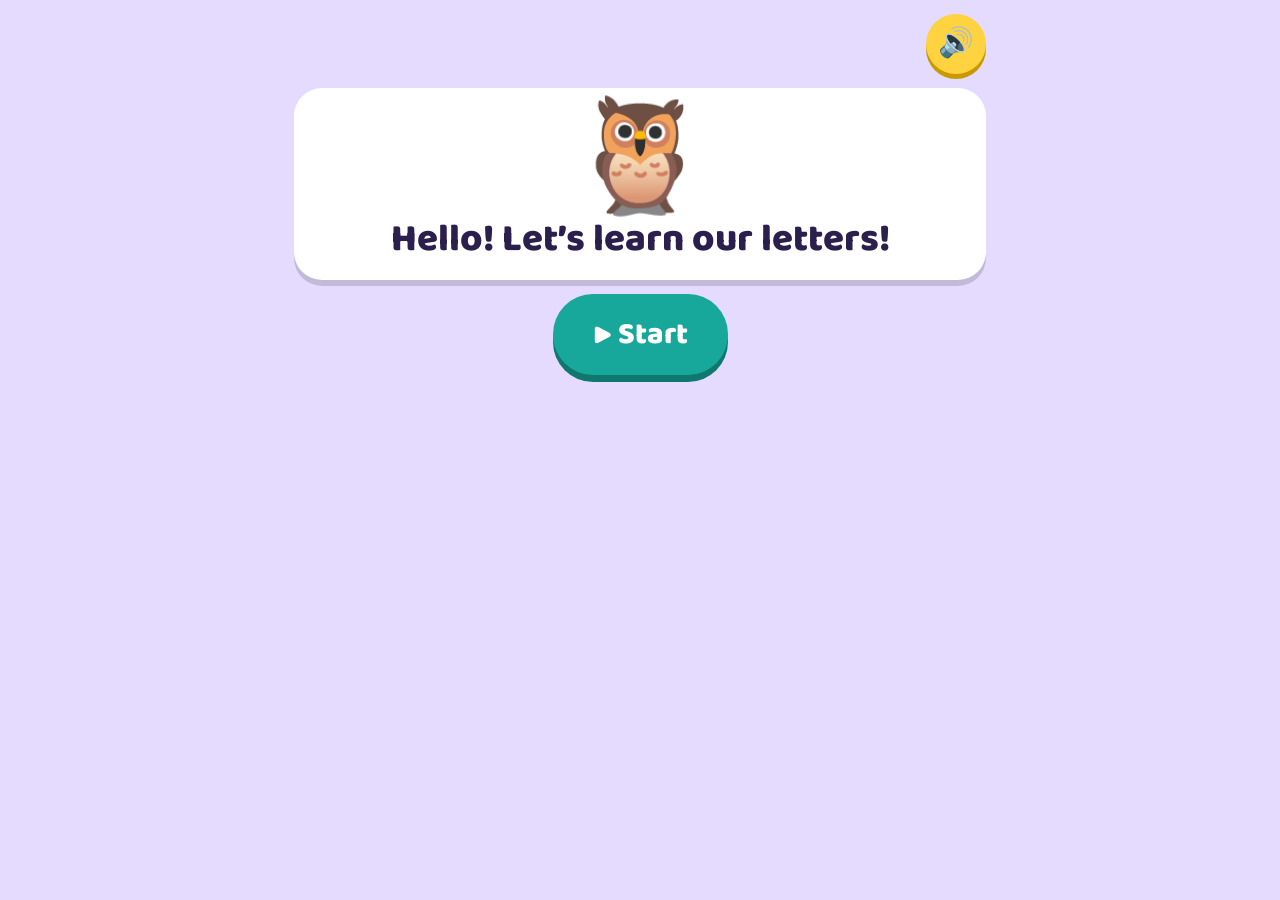
==== n1/eng.html @ c8e06a7d "Add files via upload" ====
<!DOCTYPE html>
<html lang="en">
<head>
<meta charset="utf-8">
<meta name="viewport" content="width=device-width, initial-scale=1, viewport-fit=cover">
<title>Let’s Learn Letters! Nursery 1 English</title>
<link href="https://fonts.googleapis.com/css2?family=Baloo+2:wght@600;800&display=swap" rel="stylesheet">
<style>
:root{--bg:#e4dbff;--card:#fff;--ink:#2a1f4d;--sun:#ffd23f;--teal:#17a89b;--coral:#ff6b6b;--sky:#2f8fe0;
box-sizing:border-box;padding-top:env(safe-area-inset-top,0px);padding-bottom:env(safe-area-inset-bottom,0px)}
@media (prefers-color-scheme:dark){:root:not([data-theme="light"]){--bg:#241a4a;--card:#372b6b;--ink:#fff7e0}}
:root[data-theme="dark"]{--bg:#241a4a;--card:#372b6b;--ink:#fff7e0}
*{box-sizing:border-box;-webkit-tap-highlight-color:transparent}
html,body{margin:0;min-height:100%}
body{background:var(--bg);color:var(--ink);font-family:"Baloo 2","Comic Sans MS","Trebuchet MS",sans-serif;font-weight:600;text-align:center;touch-action:manipulation;user-select:none}
#app{max-width:720px;margin:0 auto;padding:14px;min-height:100vh;display:flex;flex-direction:column;gap:14px}
button{font:inherit;color:inherit;cursor:pointer;border:0}
button:focus-visible{outline:5px solid var(--sky);outline-offset:3px}
.top{display:flex;align-items:center;justify-content:space-between;gap:10px}
.stars{display:flex;gap:4px;flex-wrap:wrap;justify-content:center;font-size:1.6rem}
.stars span{filter:grayscale(1);opacity:.35;transition:.3s}
.stars span.on{filter:none;opacity:1;transform:scale(1.2)}
.round{width:60px;height:60px;border-radius:50%;background:var(--sun);font-size:1.8rem;box-shadow:0 5px 0 #c99a00;color:#2a1f4d}
.round:active{transform:translateY(4px);box-shadow:0 1px 0 #c99a00}
.card{background:var(--card);border-radius:28px;padding:18px;box-shadow:0 6px 0 rgba(0,0,0,.15)}
.prompt{font-size:clamp(1.6rem,6vw,2.4rem);font-weight:800;line-height:1.15}
.play{display:flex;gap:16px;justify-content:center;align-items:center;min-height:130px}
.letter{font-size:clamp(6rem,30vw,10rem);font-weight:800;line-height:1;color:var(--coral)}
.pic{font-size:clamp(5rem,26vw,8rem);background:var(--bg);border-radius:30px;padding:8px 18px;line-height:1.1;box-shadow:0 6px 0 rgba(0,0,0,.18)}
.pic:active{transform:scale(1.08)}
.pic small{display:block;font-size:1.5rem;font-weight:800}
.choices{display:flex;gap:14px;justify-content:center;flex-wrap:wrap}
.opt{width:clamp(95px,28vw,135px);height:clamp(95px,28vw,135px);border-radius:30px;font-size:3.6rem;font-weight:800;color:#fff;box-shadow:0 7px 0 rgba(0,0,0,.25);line-height:1}
.opt small{display:block;font-size:1.3rem}
.opt:nth-child(1){background:var(--coral)}.opt:nth-child(2){background:var(--sky)}.opt:nth-child(3){background:var(--teal)}
.opt.picopt{background:var(--card)!important;color:var(--ink);font-size:3.6rem}
.opt:active{transform:translateY(5px);box-shadow:0 2px 0 rgba(0,0,0,.25)}
.big{font-size:1.9rem;font-weight:800;padding:16px 40px;border-radius:40px;background:var(--teal);color:#fff;box-shadow:0 7px 0 #0f776e}
.big:active{transform:translateY(5px);box-shadow:0 2px 0 #0f776e}
.mascot{font-size:7rem;line-height:1}
.msg{min-height:2.4rem;font-size:1.7rem;font-weight:800;color:var(--teal)}
.msg.bad{color:var(--coral)}
.shake{animation:shake .4s}
@keyframes shake{25%{transform:translateX(-10px)}75%{transform:translateX(10px)}}
.hop{animation:hop .6s}
@keyframes hop{40%{transform:translateY(-24px) scale(1.1)}}
@media (prefers-reduced-motion:reduce){*{animation:none!important;transition:none!important}}
</style>
</head>
<body>
<div id="app"></div>
<script>
var L=[['A','Apple','🍎'],['B','Ball','⚽'],['C','Cat','🐱'],['D','Dog','🐶'],['E','Egg','🥚'],['F','Fish','🐟'],['G','Goat','🐐'],['H','Hat','👒'],['I','Ice cream','🍦'],['J','Juice','🧃']];
var GOOD=['Great job!','Well done!','Super!','You are a star!','Wonderful!','Hooray!','Fantastic!'];
var app=document.getElementById('app'),sound=true,rounds=[],idx=0,score=0,cur=null,ac=null;

function say(t){try{if(!sound||!window.speechSynthesis)return;speechSynthesis.cancel();var u=new SpeechSynthesisUtterance(t);u.rate=.75;u.pitch=1.3;speechSynthesis.speak(u)}catch(e){}}
function tone(seq){try{if(!sound)return;ac=ac||new(window.AudioContext||window.webkitAudioContext)();seq.forEach(function(f,i){var o=ac.createOscillator(),g=ac.createGain(),t=ac.currentTime+i*.13;o.type='triangle';o.frequency.value=f;g.gain.setValueAtTime(.18,t);g.gain.exponentialRampToValueAtTime(.001,t+.25);o.connect(g);g.connect(ac.destination);o.start(t);o.stop(t+.26)})}catch(e){}}
function pick(a){return a[Math.floor(Math.random()*a.length)]}
function shuffle(a){return a.sort(function(){return Math.random()-.5})}
function three(ans){var s=[ans];while(s.length<3){var x=pick(L);if(s.indexOf(x)<0)s.push(x)}return shuffle(s)}
function toggle(){sound=!sound;document.getElementById('snd').textContent=sound?'🔊':'🔇';if(!sound&&window.speechSynthesis)speechSynthesis.cancel()}

function home(){
  app.innerHTML='<div class="top"><span></span><button class="round" id="snd" aria-label="Sound on or off">'+(sound?'🔊':'🔇')+'</button></div>'+
  '<div class="card"><div class="mascot">🦉</div><div class="prompt">Hello! Let’s learn our letters!</div></div>'+
  '<div><button class="big" id="go">▶ Start</button></div>';
  document.getElementById('snd').onclick=toggle;
  document.getElementById('go').onclick=function(){
    var ls=shuffle(L.slice()),t=['meet','find','pic','meet','find','pic','find','pic'],m=0;
    rounds=t.map(function(k,i){return {t:k,l:ls[i%ls.length]}});idx=0;score=0;next();
  };
}
function bar(){
  var s='';for(var i=0;i<rounds.length;i++)s+='<span class="'+(i<score?'on':'')+'">⭐</span>';
  return '<div class="top"><div class="stars">'+s+'</div><button class="round" id="rep" aria-label="Hear again">🔊</button></div>';
}
function shell(prompt,mid,low){
  app.innerHTML=bar()+'<div class="card"><div class="prompt">'+prompt+'</div></div><div class="card play" id="play">'+mid+'</div><div class="msg" id="msg"></div><div class="choices" id="ch">'+(low||'')+'</div>';
  document.getElementById('rep').onclick=function(){say(cur.say)};
}
function setMsg(t,bad){var m=document.getElementById('msg');m.textContent=t;m.className='msg'+(bad?' bad':'')}
function correct(el){
  var c=pick(GOOD);score++;tone([523,659,784,1047]);setMsg(c+' ⭐');
  if(el)el.classList.add('hop');
  setTimeout(function(){say(c)},350);
  app.querySelectorAll('button.opt').forEach(function(b){b.disabled=true});
  setTimeout(function(){idx++;next()},2200);
}
function wrong(el){
  tone([220,180]);setMsg('Oops! Try again, you can do it!',true);el.classList.remove('shake');void el.offsetWidth;el.classList.add('shake');say('Oops! Try again. You can do it!');
}
function next(){
  if(idx>=rounds.length)return finish();
  var r=rounds[idx];
  if(r.t==='meet')meet(r.l);else if(r.t==='find')find(r.l);else pic(r.l);
}
function meet(l){
  cur={say:l[0]+' is for '+l[1]+'. Touch the picture to hear it again.'};
  shell('Meet the letter '+l[0],'<div class="letter">'+l[0]+l[0].toLowerCase()+'</div><button class="pic" id="pc" aria-label="'+l[1]+'">'+l[2]+'<small>'+l[1]+'</small></button>','<button class="big" id="nx">Next ➜</button>');
  say(cur.say);
  document.getElementById('pc').onclick=function(){tone([660]);say(cur.say)};
  document.getElementById('nx').onclick=function(){correct(this)};
}
function find(l){
  cur={say:'Touch the letter '+l[0]+'.'};
  shell('Touch the letter '+l[0],'<div class="pic" style="font-size:5rem">'+l[2]+'<small>'+l[1]+'</small></div>','');
  say(cur.say);
  var ch=document.getElementById('ch');
  ch.innerHTML=three(l).map(function(o){return '<button class="opt" data-k="'+o[0]+'" aria-label="letter '+o[0]+'">'+o[0]+'<small>'+o[0].toLowerCase()+'</small></button>'}).join('');
  Array.prototype.forEach.call(ch.children,function(b){b.onclick=function(){b.dataset.k===l[0]?correct(b):wrong(b)}});
}
function pic(l){
  cur={say:'Which one starts with the letter '+l[0]+'?'};
  shell('Which one starts with <span style="color:var(--coral);font-size:1.4em">'+l[0]+'</span>?','<div class="letter">'+l[0]+'</div>','');
  say(cur.say);
  var ch=document.getElementById('ch');
  ch.innerHTML=three(l).map(function(o){return '<button class="opt picopt" data-k="'+o[0]+'" aria-label="'+o[1]+'">'+o[2]+'</button>'}).join('');
  Array.prototype.forEach.call(ch.children,function(b){b.onclick=function(){
    var o=L.filter(function(x){return x[0]===b.dataset.k})[0];say(o[1]);
    b.dataset.k===l[0]?setTimeout(function(){correct(b)},900):wrong(b);
  }});
}
function finish(){
  tone([523,659,784,1047,784,1047,1319]);
  var s='';for(var i=0;i<score;i++)s+='⭐';
  app.innerHTML='<div class="top"><span></span><button class="round" id="snd">'+(sound?'🔊':'🔇')+'</button></div><div class="card"><div class="mascot hop">🦉🎉</div><div class="prompt">You did it! You are a letter star!</div><div class="stars" style="margin-top:10px">'+s+'</div></div><div><button class="big" id="again">↻ Play again</button></div>';
  document.getElementById('snd').onclick=toggle;
  document.getElementById('again').onclick=home;
  setTimeout(function(){say('You did it! You are a letter star!')},400);
}
home();
</script>
</body>
</html>
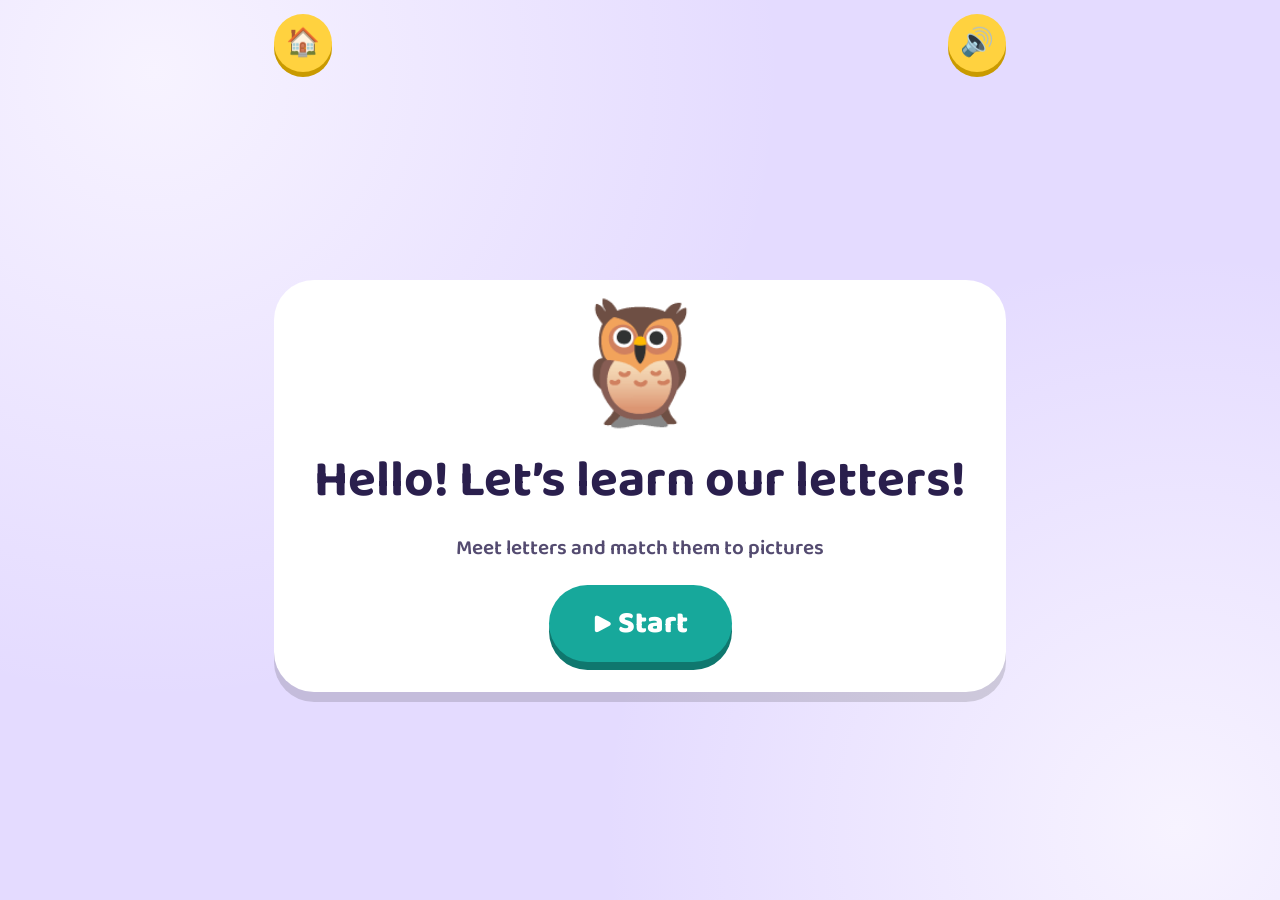
==== commit 66fb2569: "Add files via upload" ====
--- a/n1/eng.html
+++ b/n1/eng.html
@@ -1,135 +1,22 @@
 <!DOCTYPE html>
-<html lang="en">
-<head>
-<meta charset="utf-8">
-<meta name="viewport" content="width=device-width, initial-scale=1, viewport-fit=cover">
+<html lang="en"><head><meta charset="utf-8"><meta name="viewport" content="width=device-width, initial-scale=1, viewport-fit=cover">
 <title>Let’s Learn Letters! Nursery 1 English</title>
-<link href="https://fonts.googleapis.com/css2?family=Baloo+2:wght@600;800&display=swap" rel="stylesheet">
-<style>
-:root{--bg:#e4dbff;--card:#fff;--ink:#2a1f4d;--sun:#ffd23f;--teal:#17a89b;--coral:#ff6b6b;--sky:#2f8fe0;
-box-sizing:border-box;padding-top:env(safe-area-inset-top,0px);padding-bottom:env(safe-area-inset-bottom,0px)}
-@media (prefers-color-scheme:dark){:root:not([data-theme="light"]){--bg:#241a4a;--card:#372b6b;--ink:#fff7e0}}
-:root[data-theme="dark"]{--bg:#241a4a;--card:#372b6b;--ink:#fff7e0}
-*{box-sizing:border-box;-webkit-tap-highlight-color:transparent}
-html,body{margin:0;min-height:100%}
-body{background:var(--bg);color:var(--ink);font-family:"Baloo 2","Comic Sans MS","Trebuchet MS",sans-serif;font-weight:600;text-align:center;touch-action:manipulation;user-select:none}
-#app{max-width:720px;margin:0 auto;padding:14px;min-height:100vh;display:flex;flex-direction:column;gap:14px}
-button{font:inherit;color:inherit;cursor:pointer;border:0}
-button:focus-visible{outline:5px solid var(--sky);outline-offset:3px}
-.top{display:flex;align-items:center;justify-content:space-between;gap:10px}
-.stars{display:flex;gap:4px;flex-wrap:wrap;justify-content:center;font-size:1.6rem}
-.stars span{filter:grayscale(1);opacity:.35;transition:.3s}
-.stars span.on{filter:none;opacity:1;transform:scale(1.2)}
-.round{width:60px;height:60px;border-radius:50%;background:var(--sun);font-size:1.8rem;box-shadow:0 5px 0 #c99a00;color:#2a1f4d}
-.round:active{transform:translateY(4px);box-shadow:0 1px 0 #c99a00}
-.card{background:var(--card);border-radius:28px;padding:18px;box-shadow:0 6px 0 rgba(0,0,0,.15)}
-.prompt{font-size:clamp(1.6rem,6vw,2.4rem);font-weight:800;line-height:1.15}
-.play{display:flex;gap:16px;justify-content:center;align-items:center;min-height:130px}
-.letter{font-size:clamp(6rem,30vw,10rem);font-weight:800;line-height:1;color:var(--coral)}
-.pic{font-size:clamp(5rem,26vw,8rem);background:var(--bg);border-radius:30px;padding:8px 18px;line-height:1.1;box-shadow:0 6px 0 rgba(0,0,0,.18)}
-.pic:active{transform:scale(1.08)}
-.pic small{display:block;font-size:1.5rem;font-weight:800}
-.choices{display:flex;gap:14px;justify-content:center;flex-wrap:wrap}
-.opt{width:clamp(95px,28vw,135px);height:clamp(95px,28vw,135px);border-radius:30px;font-size:3.6rem;font-weight:800;color:#fff;box-shadow:0 7px 0 rgba(0,0,0,.25);line-height:1}
-.opt small{display:block;font-size:1.3rem}
-.opt:nth-child(1){background:var(--coral)}.opt:nth-child(2){background:var(--sky)}.opt:nth-child(3){background:var(--teal)}
-.opt.picopt{background:var(--card)!important;color:var(--ink);font-size:3.6rem}
-.opt:active{transform:translateY(5px);box-shadow:0 2px 0 rgba(0,0,0,.25)}
-.big{font-size:1.9rem;font-weight:800;padding:16px 40px;border-radius:40px;background:var(--teal);color:#fff;box-shadow:0 7px 0 #0f776e}
-.big:active{transform:translateY(5px);box-shadow:0 2px 0 #0f776e}
-.mascot{font-size:7rem;line-height:1}
-.msg{min-height:2.4rem;font-size:1.7rem;font-weight:800;color:var(--teal)}
-.msg.bad{color:var(--coral)}
-.shake{animation:shake .4s}
-@keyframes shake{25%{transform:translateX(-10px)}75%{transform:translateX(10px)}}
-.hop{animation:hop .6s}
-@keyframes hop{40%{transform:translateY(-24px) scale(1.1)}}
-@media (prefers-reduced-motion:reduce){*{animation:none!important;transition:none!important}}
-</style>
-</head>
-<body>
-<div id="app"></div>
+<link href="https://fonts.googleapis.com/css2?family=Baloo+2:wght@600;800&display=swap" rel="stylesheet"><link rel="stylesheet" href="kids.css"></head>
+<body class="eng"><div id="app"></div><script src="kids.js"></script>
 <script>
 var L=[['A','Apple','🍎'],['B','Ball','⚽'],['C','Cat','🐱'],['D','Dog','🐶'],['E','Egg','🥚'],['F','Fish','🐟'],['G','Goat','🐐'],['H','Hat','👒'],['I','Ice cream','🍦'],['J','Juice','🧃']];
-var GOOD=['Great job!','Well done!','Super!','You are a star!','Wonderful!','Hooray!','Fantastic!'];
-var app=document.getElementById('app'),sound=true,rounds=[],idx=0,score=0,cur=null,ac=null;
-
-function say(t){try{if(!sound||!window.speechSynthesis)return;speechSynthesis.cancel();var u=new SpeechSynthesisUtterance(t);u.rate=.75;u.pitch=1.3;speechSynthesis.speak(u)}catch(e){}}
-function tone(seq){try{if(!sound)return;ac=ac||new(window.AudioContext||window.webkitAudioContext)();seq.forEach(function(f,i){var o=ac.createOscillator(),g=ac.createGain(),t=ac.currentTime+i*.13;o.type='triangle';o.frequency.value=f;g.gain.setValueAtTime(.18,t);g.gain.exponentialRampToValueAtTime(.001,t+.25);o.connect(g);g.connect(ac.destination);o.start(t);o.stop(t+.26)})}catch(e){}}
-function pick(a){return a[Math.floor(Math.random()*a.length)]}
-function shuffle(a){return a.sort(function(){return Math.random()-.5})}
-function three(ans){var s=[ans];while(s.length<3){var x=pick(L);if(s.indexOf(x)<0)s.push(x)}return shuffle(s)}
-function toggle(){sound=!sound;document.getElementById('snd').textContent=sound?'🔊':'🔇';if(!sound&&window.speechSynthesis)speechSynthesis.cancel()}
-
-function home(){
-  app.innerHTML='<div class="top"><span></span><button class="round" id="snd" aria-label="Sound on or off">'+(sound?'🔊':'🔇')+'</button></div>'+
-  '<div class="card"><div class="mascot">🦉</div><div class="prompt">Hello! Let’s learn our letters!</div></div>'+
-  '<div><button class="big" id="go">▶ Start</button></div>';
-  document.getElementById('snd').onclick=toggle;
-  document.getElementById('go').onclick=function(){
-    var ls=shuffle(L.slice()),t=['meet','find','pic','meet','find','pic','find','pic'],m=0;
-    rounds=t.map(function(k,i){return {t:k,l:ls[i%ls.length]}});idx=0;score=0;next();
-  };
-}
-function bar(){
-  var s='';for(var i=0;i<rounds.length;i++)s+='<span class="'+(i<score?'on':'')+'">⭐</span>';
-  return '<div class="top"><div class="stars">'+s+'</div><button class="round" id="rep" aria-label="Hear again">🔊</button></div>';
-}
-function shell(prompt,mid,low){
-  app.innerHTML=bar()+'<div class="card"><div class="prompt">'+prompt+'</div></div><div class="card play" id="play">'+mid+'</div><div class="msg" id="msg"></div><div class="choices" id="ch">'+(low||'')+'</div>';
-  document.getElementById('rep').onclick=function(){say(cur.say)};
-}
-function setMsg(t,bad){var m=document.getElementById('msg');m.textContent=t;m.className='msg'+(bad?' bad':'')}
-function correct(el){
-  var c=pick(GOOD);score++;tone([523,659,784,1047]);setMsg(c+' ⭐');
-  if(el)el.classList.add('hop');
-  setTimeout(function(){say(c)},350);
-  app.querySelectorAll('button.opt').forEach(function(b){b.disabled=true});
-  setTimeout(function(){idx++;next()},2200);
-}
-function wrong(el){
-  tone([220,180]);setMsg('Oops! Try again, you can do it!',true);el.classList.remove('shake');void el.offsetWidth;el.classList.add('shake');say('Oops! Try again. You can do it!');
-}
-function next(){
-  if(idx>=rounds.length)return finish();
-  var r=rounds[idx];
-  if(r.t==='meet')meet(r.l);else if(r.t==='find')find(r.l);else pic(r.l);
-}
-function meet(l){
-  cur={say:l[0]+' is for '+l[1]+'. Touch the picture to hear it again.'};
-  shell('Meet the letter '+l[0],'<div class="letter">'+l[0]+l[0].toLowerCase()+'</div><button class="pic" id="pc" aria-label="'+l[1]+'">'+l[2]+'<small>'+l[1]+'</small></button>','<button class="big" id="nx">Next ➜</button>');
-  say(cur.say);
-  document.getElementById('pc').onclick=function(){tone([660]);say(cur.say)};
-  document.getElementById('nx').onclick=function(){correct(this)};
-}
-function find(l){
-  cur={say:'Touch the letter '+l[0]+'.'};
-  shell('Touch the letter '+l[0],'<div class="pic" style="font-size:5rem">'+l[2]+'<small>'+l[1]+'</small></div>','');
-  say(cur.say);
-  var ch=document.getElementById('ch');
-  ch.innerHTML=three(l).map(function(o){return '<button class="opt" data-k="'+o[0]+'" aria-label="letter '+o[0]+'">'+o[0]+'<small>'+o[0].toLowerCase()+'</small></button>'}).join('');
-  Array.prototype.forEach.call(ch.children,function(b){b.onclick=function(){b.dataset.k===l[0]?correct(b):wrong(b)}});
-}
-function pic(l){
-  cur={say:'Which one starts with the letter '+l[0]+'?'};
-  shell('Which one starts with <span style="color:var(--coral);font-size:1.4em">'+l[0]+'</span>?','<div class="letter">'+l[0]+'</div>','');
-  say(cur.say);
-  var ch=document.getElementById('ch');
-  ch.innerHTML=three(l).map(function(o){return '<button class="opt picopt" data-k="'+o[0]+'" aria-label="'+o[1]+'">'+o[2]+'</button>'}).join('');
-  Array.prototype.forEach.call(ch.children,function(b){b.onclick=function(){
-    var o=L.filter(function(x){return x[0]===b.dataset.k})[0];say(o[1]);
-    b.dataset.k===l[0]?setTimeout(function(){correct(b)},900):wrong(b);
-  }});
-}
-function finish(){
-  tone([523,659,784,1047,784,1047,1319]);
-  var s='';for(var i=0;i<score;i++)s+='⭐';
-  app.innerHTML='<div class="top"><span></span><button class="round" id="snd">'+(sound?'🔊':'🔇')+'</button></div><div class="card"><div class="mascot hop">🦉🎉</div><div class="prompt">You did it! You are a letter star!</div><div class="stars" style="margin-top:10px">'+s+'</div></div><div><button class="big" id="again">↻ Play again</button></div>';
-  document.getElementById('snd').onclick=toggle;
-  document.getElementById('again').onclick=home;
-  setTimeout(function(){say('You did it! You are a letter star!')},400);
-}
-home();
-</script>
-</body>
-</html>
+var Q=[],qi=0;function nextL(){if(qi%L.length===0)Q=K.shuffle(L.slice());return Q[qi++%L.length]}
+function three(l){var s=[l];while(s.length<3){var x=K.pick(L);if(s.indexOf(x)<0)s.push(x)}return K.shuffle(s)}
+function meet(a){var l=nextL(),sp=l[0]+'. '+l[0]+' is for '+l[1]+'.';
+ a.ask('Meet the letter '+l[0],'Meet the letter '+l[0]+'. '+sp+' Touch the picture to hear it again.');
+ a.play('<div class="letter">'+l[0]+l[0].toLowerCase()+'</div><button class="pic" id="pc" aria-label="'+l[1]+'">'+l[2]+'<small>'+l[1]+'</small></button>');
+ a.$('pc').onclick=function(){this.classList.add('hop');a.tone([660,880]);a.say(sp)};
+ a.choose([{html:'Next ➜'}],function(o,el){a.ok(el)},'');var b=a.$('ch').firstChild;b.className='big';b.style.animation='none'}
+function find(a){var l=nextL();a.ask('Touch the letter '+l[0],'Touch the letter '+l[0]+'.');
+ a.play('<div class="pic">'+l[2]+'<small>'+l[1]+'</small></div>');
+ a.choose(three(l).map(function(o){return {k:o[0],html:o[0]+'<small>'+o[0].toLowerCase()+'</small>',label:'letter '+o[0]}}),function(o,el){o.k===l[0]?a.ok(el,l[0]+' is for '+l[1]+'.'):a.no(el)})}
+function pic(a){var l=nextL();a.ask('Which one starts with <span style="color:var(--coral);font-size:1.4em">'+l[0]+'</span>?','Which one starts with the letter '+l[0]+'?');
+ a.play('<div class="letter">'+l[0]+'</div>');
+ a.choose(three(l).map(function(o){return {k:o[0],nm:o[1],html:o[2],label:o[1]}}),function(o,el){a.say(o.nm);o.k===l[0]?setTimeout(function(){a.ok(el,l[0]+' is for '+o.nm+'.')},900):a.no(el)},'card')}
+K.run({id:'eng',mascot:'🦉',hello:'Hello! Let’s learn our letters!',sub:'Meet letters and match them to pictures',done:'You did it! You are a letter star!',rounds:function(){return [meet,find,pic,meet,find,pic,find,pic]}});
+</script></body></html>
--- a/n1/kids.css
+++ b/n1/kids.css
@@ -0,0 +1,62 @@
+:root{--sun:#ffd23f;--coral:#ff6b6b;--sky:#2f8fe0;box-sizing:border-box;padding-top:env(safe-area-inset-top,0px);padding-bottom:env(safe-area-inset-bottom,0px)}
+body{--bg:#cdebff;--bg2:#f0f9ff;--card:#fff;--ink:#1f2a44;--ac:#2fb463;--acd:#1b7f43}
+body.eng{--bg:#e4dbff;--bg2:#f7f3ff;--ink:#2a1f4d;--ac:#17a89b;--acd:#0f776e}
+body.sci{--bg:#d6f4cf;--bg2:#f2fcee;--ink:#12361f;--ac:#2e9e4f;--acd:#1c6e34}
+@media(prefers-color-scheme:dark){body,body.eng,body.sci{--bg:#1a2142;--bg2:#232c57;--card:#303b6a;--ink:#fff7e0}}
+*{box-sizing:border-box;-webkit-tap-highlight-color:transparent}
+html,body{margin:0;min-height:100%}
+body{background:radial-gradient(circle at 12% 8%,var(--bg2),transparent 45%),radial-gradient(circle at 92% 92%,var(--bg2),transparent 40%),var(--bg);color:var(--ink);font-family:"Baloo 2","Trebuchet MS","Comic Sans MS",sans-serif;font-weight:600;text-align:center;user-select:none;touch-action:manipulation}
+#app{max-width:760px;margin:0 auto;padding:14px;min-height:100vh;display:flex;flex-direction:column;gap:14px}
+button,a{font:inherit;color:inherit;cursor:pointer;border:0;text-decoration:none}
+:focus-visible{outline:5px solid var(--sky);outline-offset:3px}
+.top{display:flex;align-items:center;justify-content:space-between;gap:10px}
+.round{width:58px;height:58px;border-radius:50%;background:var(--sun);font-size:1.7rem;box-shadow:0 5px 0 #c99a00;color:#2a1f4d;display:grid;place-items:center;flex:none}
+.round:active{transform:translateY(4px);box-shadow:0 1px 0 #c99a00}
+.stars{display:flex;gap:3px;flex-wrap:wrap;justify-content:center;font-size:1.5rem}
+.stars span{filter:grayscale(1);opacity:.3;transition:.4s}
+.stars span.on{filter:none;opacity:1;transform:scale(1.25) rotate(360deg)}
+.stage{flex:1;display:flex;flex-direction:column;gap:14px;justify-content:center}
+.bubble{background:var(--card);border-radius:30px;padding:14px 16px;box-shadow:0 7px 0 rgba(0,0,0,.14);display:flex;align-items:center;gap:12px;text-align:left;position:relative}
+.bubble:after{content:"";position:absolute;bottom:-12px;left:42px;border:12px solid transparent;border-bottom:0;border-top-color:var(--card)}
+.bubble .face{font-size:3rem;flex:none}
+.pt{font-size:clamp(1.5rem,5.5vw,2.3rem);font-weight:800;line-height:1.12;flex:1;text-align:center}
+.pt small{display:block;font-size:.6em;opacity:.7}
+.play{background:var(--card);border-radius:34px;padding:16px;box-shadow:0 8px 0 rgba(0,0,0,.14);min-height:150px;display:flex;gap:14px;justify-content:center;align-items:center;flex-wrap:wrap;position:relative}
+.hero{background:var(--card);border-radius:40px;padding:30px 20px;box-shadow:0 10px 0 rgba(0,0,0,.14)}
+.hero h1{font-size:clamp(2rem,8vw,3.2rem);margin:10px 0}.hero p{margin:0 0 20px;opacity:.8;font-size:1.3rem}
+.mascot{font-size:7.5rem;line-height:1}.bob{animation:bob 2.4s ease-in-out infinite}
+@keyframes bob{50%{transform:translateY(-12px)}}
+.big{font-size:1.9rem;font-weight:800;padding:14px 44px;border-radius:44px;background:var(--ac);color:#fff;box-shadow:0 8px 0 var(--acd)}
+.big:active{transform:translateY(6px);box-shadow:0 2px 0 var(--acd)}
+.msg{min-height:2.3rem;font-size:1.7rem;font-weight:800;color:var(--ac)}.msg.bad{color:var(--coral)}
+.choices{display:flex;gap:14px;justify-content:center;flex-wrap:wrap;min-height:20px}
+.opt{width:clamp(95px,28vw,135px);height:clamp(100px,29vw,140px);border-radius:32px;font-size:3.6rem;font-weight:800;color:#fff;box-shadow:0 8px 0 rgba(0,0,0,.25);line-height:1;padding:6px;animation:pop .45s both}
+.opt small{display:block;font-size:1.25rem;font-weight:800;margin-top:4px}
+.opt:nth-child(1){background:var(--coral);animation-delay:0s}.opt:nth-child(2){background:var(--sky);animation-delay:.08s}.opt:nth-child(3){background:var(--ac);animation-delay:.16s}
+.opt.card{background:var(--card)!important;color:var(--ink)}
+.opt:active{transform:translateY(6px);box-shadow:0 2px 0 rgba(0,0,0,.25)}
+@keyframes pop{0%{transform:scale(0)}70%{transform:scale(1.12)}}
+.letter{font-size:clamp(7rem,32vw,11rem);font-weight:800;line-height:1;color:var(--coral);text-shadow:5px 6px 0 rgba(0,0,0,.12)}
+.pic{font-size:clamp(5rem,26vw,8.5rem);background:var(--bg);border-radius:36px;padding:8px 22px;line-height:1.1;box-shadow:0 7px 0 rgba(0,0,0,.18)}
+.pic small{display:block;font-size:1.5rem;font-weight:800}
+.pic:active{transform:scale(1.07)}
+.sing{animation:ring .9s infinite,wob .4s infinite}
+@keyframes ring{0%{box-shadow:0 0 0 0 rgba(47,143,224,.6)}100%{box-shadow:0 0 0 38px rgba(47,143,224,0)}}
+@keyframes wob{50%{transform:rotate(-4deg) scale(1.06)}}
+.tray{display:flex;flex-wrap:wrap;gap:12px;justify-content:center;padding:14px;border-radius:28px;background:repeating-linear-gradient(45deg,var(--bg),var(--bg) 14px,var(--bg2) 14px,var(--bg2) 28px);width:100%}
+.counter{width:100%;display:flex;justify-content:center;align-items:center;gap:10px;font-size:1.3rem;font-weight:800}
+.counter b{display:grid;place-items:center;width:86px;height:86px;border-radius:50%;background:var(--ac);color:#fff;font-size:3.4rem;box-shadow:0 6px 0 var(--acd)}
+.counter b.bump{animation:pop .4s}
+.obj{position:relative;width:clamp(82px,22vw,108px);height:clamp(82px,22vw,108px);border-radius:50%;background:var(--card);font-size:clamp(2.8rem,12vw,3.8rem);box-shadow:0 7px 0 rgba(0,0,0,.2);display:grid;place-items:center;transition:.25s;animation:pop .5s both}
+.obj:active{transform:scale(1.1)}
+.obj.done{background:var(--sun);transform:translateY(5px) scale(.94);box-shadow:0 2px 0 rgba(0,0,0,.2)}
+.obj .badge{position:absolute;top:-10px;right:-10px;width:40px;height:40px;border-radius:50%;background:var(--coral);color:#fff;font-size:1.5rem;font-weight:800;display:grid;place-items:center;border:3px solid #fff;animation:pop .4s}
+.groups{display:flex;gap:14px;width:100%}
+.group{flex:1;background:var(--bg);border-radius:28px;padding:12px;font-size:clamp(1.8rem,8vw,2.8rem);line-height:1.25;box-shadow:0 7px 0 rgba(0,0,0,.18)}
+.group:active{transform:translateY(5px)}
+.word{font-size:1.6rem;font-weight:800;opacity:.8}
+.shake{animation:shake .4s}@keyframes shake{25%{transform:translateX(-10px)}75%{transform:translateX(10px)}}
+.hop{animation:hop .6s}@keyframes hop{40%{transform:translateY(-26px) scale(1.12)}}
+.confetti{position:fixed;top:-50px;font-size:2rem;pointer-events:none;z-index:50;animation:fall 2.3s ease-in forwards}
+@keyframes fall{to{transform:translate(var(--dx),115vh) rotate(540deg)}}
+@media(prefers-reduced-motion:reduce){*{animation:none!important;transition:none!important}.confetti{display:none}}
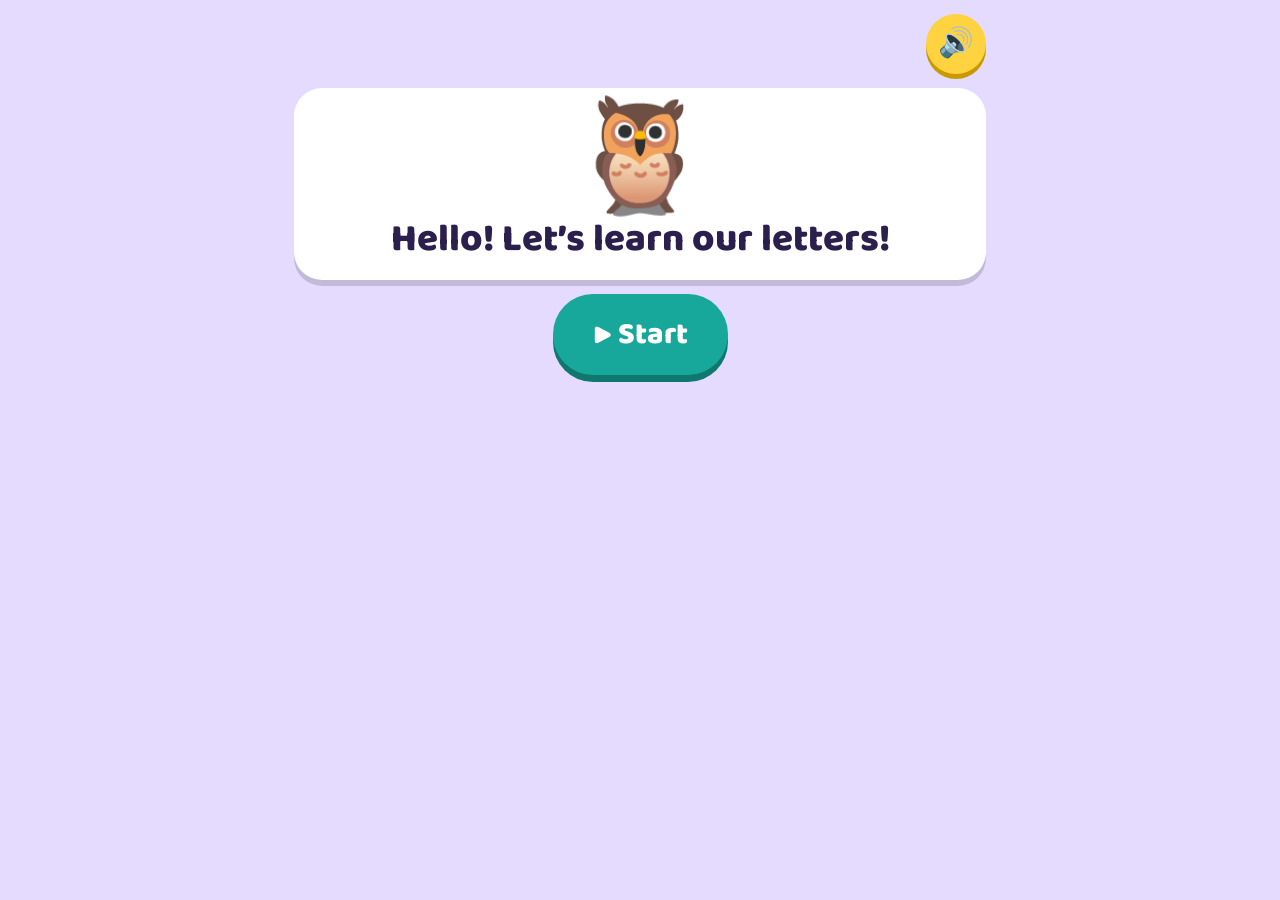
==== commit 5277d269: "Add files via upload" ====
--- a/n1/eng.html
+++ b/n1/eng.html
@@ -1,22 +1,135 @@
 <!DOCTYPE html>
-<html lang="en"><head><meta charset="utf-8"><meta name="viewport" content="width=device-width, initial-scale=1, viewport-fit=cover">
+<html lang="en">
+<head>
+<meta charset="utf-8">
+<meta name="viewport" content="width=device-width, initial-scale=1, viewport-fit=cover">
 <title>Let’s Learn Letters! Nursery 1 English</title>
-<link href="https://fonts.googleapis.com/css2?family=Baloo+2:wght@600;800&display=swap" rel="stylesheet"><link rel="stylesheet" href="kids.css"></head>
-<body class="eng"><div id="app"></div><script src="kids.js"></script>
+<link href="https://fonts.googleapis.com/css2?family=Baloo+2:wght@600;800&display=swap" rel="stylesheet">
+<style>
+:root{--bg:#e4dbff;--card:#fff;--ink:#2a1f4d;--sun:#ffd23f;--teal:#17a89b;--coral:#ff6b6b;--sky:#2f8fe0;
+box-sizing:border-box;padding-top:env(safe-area-inset-top,0px);padding-bottom:env(safe-area-inset-bottom,0px)}
+@media (prefers-color-scheme:dark){:root:not([data-theme="light"]){--bg:#241a4a;--card:#372b6b;--ink:#fff7e0}}
+:root[data-theme="dark"]{--bg:#241a4a;--card:#372b6b;--ink:#fff7e0}
+*{box-sizing:border-box;-webkit-tap-highlight-color:transparent}
+html,body{margin:0;min-height:100%}
+body{background:var(--bg);color:var(--ink);font-family:"Baloo 2","Comic Sans MS","Trebuchet MS",sans-serif;font-weight:600;text-align:center;touch-action:manipulation;user-select:none}
+#app{max-width:720px;margin:0 auto;padding:14px;min-height:100vh;display:flex;flex-direction:column;gap:14px}
+button{font:inherit;color:inherit;cursor:pointer;border:0}
+button:focus-visible{outline:5px solid var(--sky);outline-offset:3px}
+.top{display:flex;align-items:center;justify-content:space-between;gap:10px}
+.stars{display:flex;gap:4px;flex-wrap:wrap;justify-content:center;font-size:1.6rem}
+.stars span{filter:grayscale(1);opacity:.35;transition:.3s}
+.stars span.on{filter:none;opacity:1;transform:scale(1.2)}
+.round{width:60px;height:60px;border-radius:50%;background:var(--sun);font-size:1.8rem;box-shadow:0 5px 0 #c99a00;color:#2a1f4d}
+.round:active{transform:translateY(4px);box-shadow:0 1px 0 #c99a00}
+.card{background:var(--card);border-radius:28px;padding:18px;box-shadow:0 6px 0 rgba(0,0,0,.15)}
+.prompt{font-size:clamp(1.6rem,6vw,2.4rem);font-weight:800;line-height:1.15}
+.play{display:flex;gap:16px;justify-content:center;align-items:center;min-height:130px}
+.letter{font-size:clamp(6rem,30vw,10rem);font-weight:800;line-height:1;color:var(--coral)}
+.pic{font-size:clamp(5rem,26vw,8rem);background:var(--bg);border-radius:30px;padding:8px 18px;line-height:1.1;box-shadow:0 6px 0 rgba(0,0,0,.18)}
+.pic:active{transform:scale(1.08)}
+.pic small{display:block;font-size:1.5rem;font-weight:800}
+.choices{display:flex;gap:14px;justify-content:center;flex-wrap:wrap}
+.opt{width:clamp(95px,28vw,135px);height:clamp(95px,28vw,135px);border-radius:30px;font-size:3.6rem;font-weight:800;color:#fff;box-shadow:0 7px 0 rgba(0,0,0,.25);line-height:1}
+.opt small{display:block;font-size:1.3rem}
+.opt:nth-child(1){background:var(--coral)}.opt:nth-child(2){background:var(--sky)}.opt:nth-child(3){background:var(--teal)}
+.opt.picopt{background:var(--card)!important;color:var(--ink);font-size:3.6rem}
+.opt:active{transform:translateY(5px);box-shadow:0 2px 0 rgba(0,0,0,.25)}
+.big{font-size:1.9rem;font-weight:800;padding:16px 40px;border-radius:40px;background:var(--teal);color:#fff;box-shadow:0 7px 0 #0f776e}
+.big:active{transform:translateY(5px);box-shadow:0 2px 0 #0f776e}
+.mascot{font-size:7rem;line-height:1}
+.msg{min-height:2.4rem;font-size:1.7rem;font-weight:800;color:var(--teal)}
+.msg.bad{color:var(--coral)}
+.shake{animation:shake .4s}
+@keyframes shake{25%{transform:translateX(-10px)}75%{transform:translateX(10px)}}
+.hop{animation:hop .6s}
+@keyframes hop{40%{transform:translateY(-24px) scale(1.1)}}
+@media (prefers-reduced-motion:reduce){*{animation:none!important;transition:none!important}}
+</style>
+</head>
+<body>
+<div id="app"></div>
 <script>
 var L=[['A','Apple','🍎'],['B','Ball','⚽'],['C','Cat','🐱'],['D','Dog','🐶'],['E','Egg','🥚'],['F','Fish','🐟'],['G','Goat','🐐'],['H','Hat','👒'],['I','Ice cream','🍦'],['J','Juice','🧃']];
-var Q=[],qi=0;function nextL(){if(qi%L.length===0)Q=K.shuffle(L.slice());return Q[qi++%L.length]}
-function three(l){var s=[l];while(s.length<3){var x=K.pick(L);if(s.indexOf(x)<0)s.push(x)}return K.shuffle(s)}
-function meet(a){var l=nextL(),sp=l[0]+'. '+l[0]+' is for '+l[1]+'.';
- a.ask('Meet the letter '+l[0],'Meet the letter '+l[0]+'. '+sp+' Touch the picture to hear it again.');
- a.play('<div class="letter">'+l[0]+l[0].toLowerCase()+'</div><button class="pic" id="pc" aria-label="'+l[1]+'">'+l[2]+'<small>'+l[1]+'</small></button>');
- a.$('pc').onclick=function(){this.classList.add('hop');a.tone([660,880]);a.say(sp)};
- a.choose([{html:'Next ➜'}],function(o,el){a.ok(el)},'');var b=a.$('ch').firstChild;b.className='big';b.style.animation='none'}
-function find(a){var l=nextL();a.ask('Touch the letter '+l[0],'Touch the letter '+l[0]+'.');
- a.play('<div class="pic">'+l[2]+'<small>'+l[1]+'</small></div>');
- a.choose(three(l).map(function(o){return {k:o[0],html:o[0]+'<small>'+o[0].toLowerCase()+'</small>',label:'letter '+o[0]}}),function(o,el){o.k===l[0]?a.ok(el,l[0]+' is for '+l[1]+'.'):a.no(el)})}
-function pic(a){var l=nextL();a.ask('Which one starts with <span style="color:var(--coral);font-size:1.4em">'+l[0]+'</span>?','Which one starts with the letter '+l[0]+'?');
- a.play('<div class="letter">'+l[0]+'</div>');
- a.choose(three(l).map(function(o){return {k:o[0],nm:o[1],html:o[2],label:o[1]}}),function(o,el){a.say(o.nm);o.k===l[0]?setTimeout(function(){a.ok(el,l[0]+' is for '+o.nm+'.')},900):a.no(el)},'card')}
-K.run({id:'eng',mascot:'🦉',hello:'Hello! Let’s learn our letters!',sub:'Meet letters and match them to pictures',done:'You did it! You are a letter star!',rounds:function(){return [meet,find,pic,meet,find,pic,find,pic]}});
-</script></body></html>
+var GOOD=['Great job!','Well done!','Super!','You are a star!','Wonderful!','Hooray!','Fantastic!'];
+var app=document.getElementById('app'),sound=true,rounds=[],idx=0,score=0,cur=null,ac=null;
+
+function say(t){try{if(!sound||!window.speechSynthesis)return;speechSynthesis.cancel();var u=new SpeechSynthesisUtterance(t);u.rate=.75;u.pitch=1.3;speechSynthesis.speak(u)}catch(e){}}
+function tone(seq){try{if(!sound)return;ac=ac||new(window.AudioContext||window.webkitAudioContext)();seq.forEach(function(f,i){var o=ac.createOscillator(),g=ac.createGain(),t=ac.currentTime+i*.13;o.type='triangle';o.frequency.value=f;g.gain.setValueAtTime(.18,t);g.gain.exponentialRampToValueAtTime(.001,t+.25);o.connect(g);g.connect(ac.destination);o.start(t);o.stop(t+.26)})}catch(e){}}
+function pick(a){return a[Math.floor(Math.random()*a.length)]}
+function shuffle(a){return a.sort(function(){return Math.random()-.5})}
+function three(ans){var s=[ans];while(s.length<3){var x=pick(L);if(s.indexOf(x)<0)s.push(x)}return shuffle(s)}
+function toggle(){sound=!sound;document.getElementById('snd').textContent=sound?'🔊':'🔇';if(!sound&&window.speechSynthesis)speechSynthesis.cancel()}
+
+function home(){
+  app.innerHTML='<div class="top"><span></span><button class="round" id="snd" aria-label="Sound on or off">'+(sound?'🔊':'🔇')+'</button></div>'+
+  '<div class="card"><div class="mascot">🦉</div><div class="prompt">Hello! Let’s learn our letters!</div></div>'+
+  '<div><button class="big" id="go">▶ Start</button></div>';
+  document.getElementById('snd').onclick=toggle;
+  document.getElementById('go').onclick=function(){
+    var ls=shuffle(L.slice()),t=['meet','find','pic','meet','find','pic','find','pic'],m=0;
+    rounds=t.map(function(k,i){return {t:k,l:ls[i%ls.length]}});idx=0;score=0;next();
+  };
+}
+function bar(){
+  var s='';for(var i=0;i<rounds.length;i++)s+='<span class="'+(i<score?'on':'')+'">⭐</span>';
+  return '<div class="top"><div class="stars">'+s+'</div><button class="round" id="rep" aria-label="Hear again">🔊</button></div>';
+}
+function shell(prompt,mid,low){
+  app.innerHTML=bar()+'<div class="card"><div class="prompt">'+prompt+'</div></div><div class="card play" id="play">'+mid+'</div><div class="msg" id="msg"></div><div class="choices" id="ch">'+(low||'')+'</div>';
+  document.getElementById('rep').onclick=function(){say(cur.say)};
+}
+function setMsg(t,bad){var m=document.getElementById('msg');m.textContent=t;m.className='msg'+(bad?' bad':'')}
+function correct(el){
+  var c=pick(GOOD);score++;tone([523,659,784,1047]);setMsg(c+' ⭐');
+  if(el)el.classList.add('hop');
+  setTimeout(function(){say(c)},350);
+  app.querySelectorAll('button.opt').forEach(function(b){b.disabled=true});
+  setTimeout(function(){idx++;next()},2200);
+}
+function wrong(el){
+  tone([220,180]);setMsg('Oops! Try again, you can do it!',true);el.classList.remove('shake');void el.offsetWidth;el.classList.add('shake');say('Oops! Try again. You can do it!');
+}
+function next(){
+  if(idx>=rounds.length)return finish();
+  var r=rounds[idx];
+  if(r.t==='meet')meet(r.l);else if(r.t==='find')find(r.l);else pic(r.l);
+}
+function meet(l){
+  cur={say:l[0]+' is for '+l[1]+'. Touch the picture to hear it again.'};
+  shell('Meet the letter '+l[0],'<div class="letter">'+l[0]+l[0].toLowerCase()+'</div><button class="pic" id="pc" aria-label="'+l[1]+'">'+l[2]+'<small>'+l[1]+'</small></button>','<button class="big" id="nx">Next ➜</button>');
+  say(cur.say);
+  document.getElementById('pc').onclick=function(){tone([660]);say(cur.say)};
+  document.getElementById('nx').onclick=function(){correct(this)};
+}
+function find(l){
+  cur={say:'Touch the letter '+l[0]+'.'};
+  shell('Touch the letter '+l[0],'<div class="pic" style="font-size:5rem">'+l[2]+'<small>'+l[1]+'</small></div>','');
+  say(cur.say);
+  var ch=document.getElementById('ch');
+  ch.innerHTML=three(l).map(function(o){return '<button class="opt" data-k="'+o[0]+'" aria-label="letter '+o[0]+'">'+o[0]+'<small>'+o[0].toLowerCase()+'</small></button>'}).join('');
+  Array.prototype.forEach.call(ch.children,function(b){b.onclick=function(){b.dataset.k===l[0]?correct(b):wrong(b)}});
+}
+function pic(l){
+  cur={say:'Which one starts with the letter '+l[0]+'?'};
+  shell('Which one starts with <span style="color:var(--coral);font-size:1.4em">'+l[0]+'</span>?','<div class="letter">'+l[0]+'</div>','');
+  say(cur.say);
+  var ch=document.getElementById('ch');
+  ch.innerHTML=three(l).map(function(o){return '<button class="opt picopt" data-k="'+o[0]+'" aria-label="'+o[1]+'">'+o[2]+'</button>'}).join('');
+  Array.prototype.forEach.call(ch.children,function(b){b.onclick=function(){
+    var o=L.filter(function(x){return x[0]===b.dataset.k})[0];say(o[1]);
+    b.dataset.k===l[0]?setTimeout(function(){correct(b)},900):wrong(b);
+  }});
+}
+function finish(){
+  tone([523,659,784,1047,784,1047,1319]);
+  var s='';for(var i=0;i<score;i++)s+='⭐';
+  app.innerHTML='<div class="top"><span></span><button class="round" id="snd">'+(sound?'🔊':'🔇')+'</button></div><div class="card"><div class="mascot hop">🦉🎉</div><div class="prompt">You did it! You are a letter star!</div><div class="stars" style="margin-top:10px">'+s+'</div></div><div><button class="big" id="again">↻ Play again</button></div>';
+  document.getElementById('snd').onclick=toggle;
+  document.getElementById('again').onclick=home;
+  setTimeout(function(){say('You did it! You are a letter star!')},400);
+}
+home();
+</script>
+</body>
+</html>
